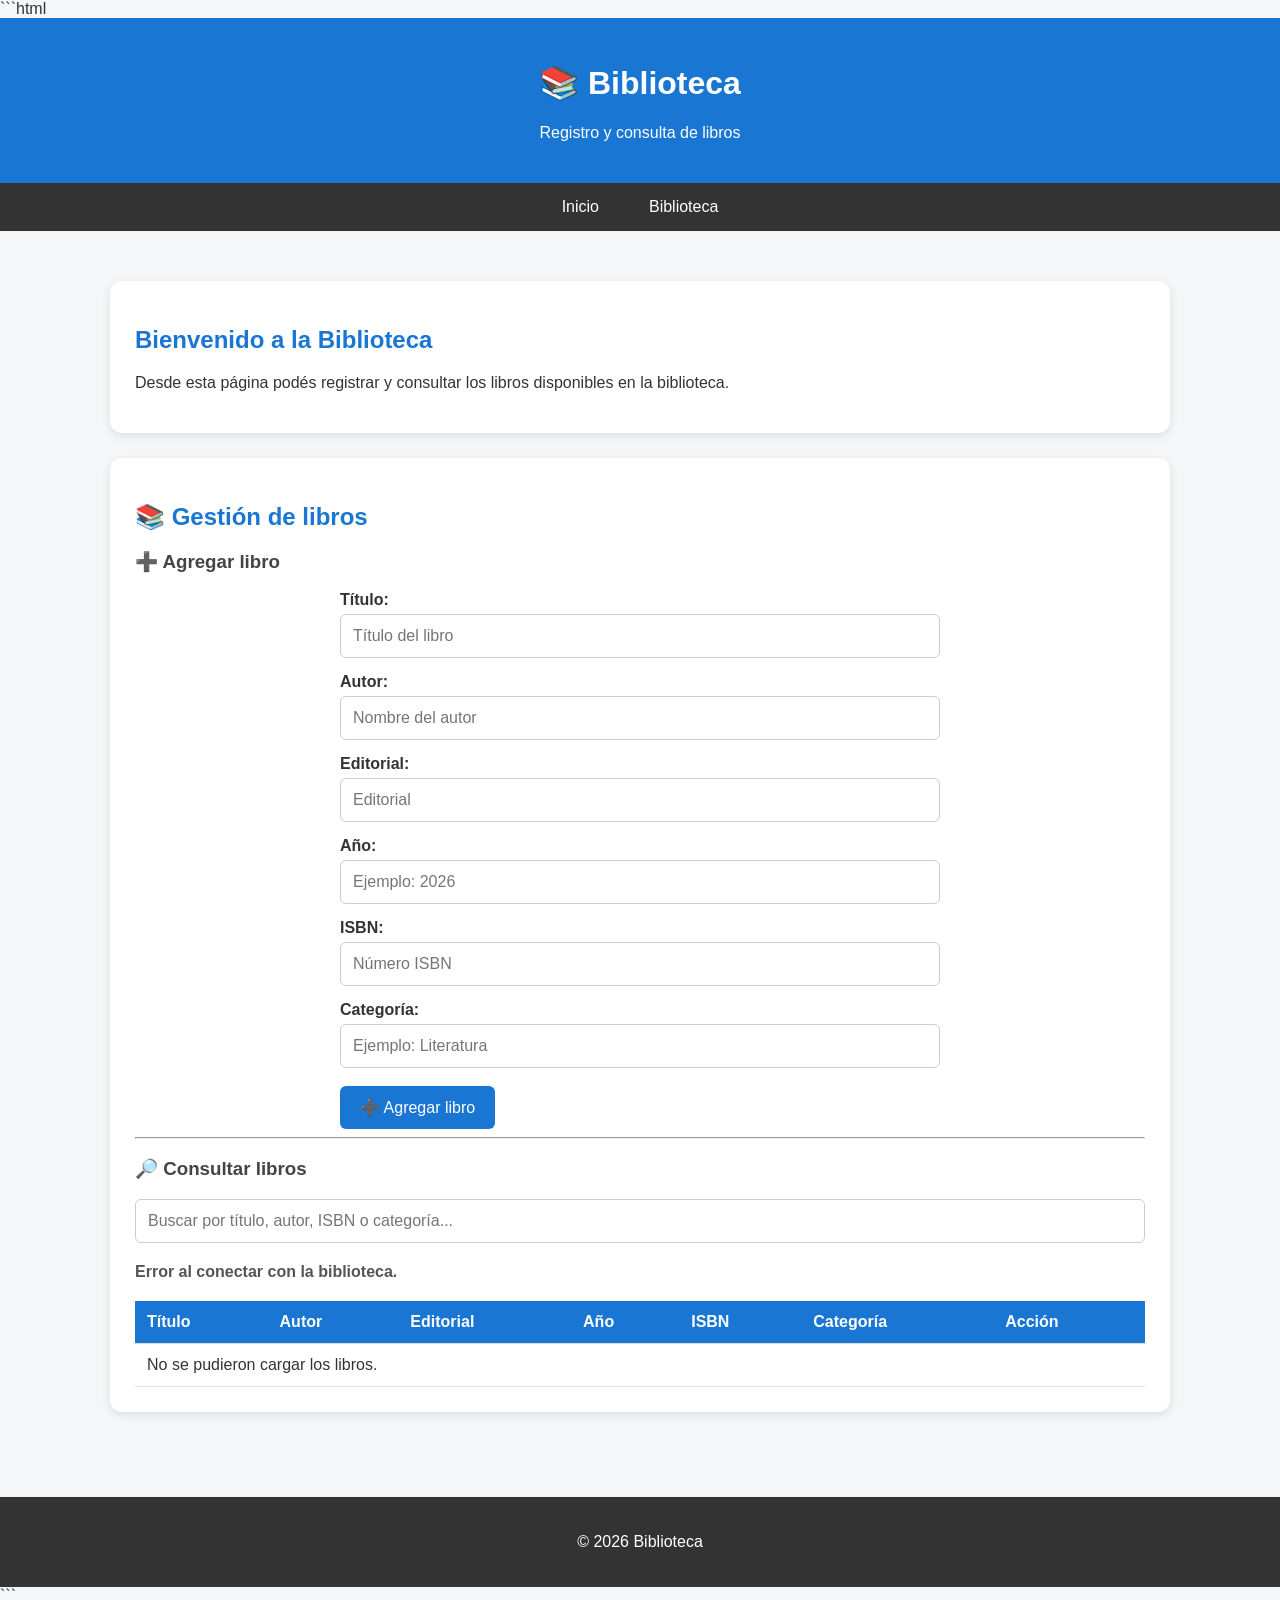
==== index.html @ 030c455c "Add files via upload" ====
﻿```html
<!DOCTYPE html>
<html lang="es">
<head>
    <meta charset="UTF-8">
    <meta name="viewport" content="width=device-width, initial-scale=1.0">

    <title>Biblioteca</title>

    <style>
        * {
            box-sizing: border-box;
        }

        body {
            margin: 0;
            font-family: Arial, sans-serif;
            background-color: #f4f6f8;
            color: #333;
        }

        header {
            background-color: #1976d2;
            color: white;
            text-align: center;
            padding: 25px;
        }

        nav {
            background-color: #333;
            display: flex;
            justify-content: center;
        }

            nav a {
                color: white;
                text-decoration: none;
                padding: 15px 25px;
            }

                nav a:hover {
                    background-color: #1976d2;
                }

        .contenedor {
            max-width: 1100px;
            margin: 30px auto;
            padding: 20px;
        }

        .tarjeta {
            background-color: white;
            padding: 25px;
            margin-bottom: 25px;
            border-radius: 12px;
            box-shadow: 0 3px 10px rgba(0,0,0,0.1);
        }

        h2 {
            color: #1976d2;
        }

        h3 {
            color: #444;
        }

        .formulario {
            max-width: 600px;
            margin: auto;
        }

        label {
            display: block;
            margin-top: 15px;
            margin-bottom: 5px;
            font-weight: bold;
        }

        input {
            width: 100%;
            padding: 12px;
            border: 1px solid #ccc;
            border-radius: 6px;
            font-size: 16px;
        }

        button {
            background-color: #1976d2;
            color: white;
            border: none;
            padding: 12px 20px;
            border-radius: 6px;
            cursor: pointer;
            font-size: 16px;
        }

            button:hover {
                background-color: #125ca5;
            }

        .boton-eliminar {
            background-color: #d32f2f;
            padding: 8px 12px;
            font-size: 14px;
        }

            .boton-eliminar:hover {
                background-color: #b71c1c;
            }

        .buscador {
            margin-bottom: 20px;
        }

        .tabla-contenedor {
            overflow-x: auto;
        }

        table {
            width: 100%;
            border-collapse: collapse;
            margin-top: 20px;
        }

        th,
        td {
            padding: 12px;
            border-bottom: 1px solid #ddd;
            text-align: left;
        }

        th {
            background-color: #1976d2;
            color: white;
        }

        tr:hover {
            background-color: #f5f5f5;
        }

        .cantidad-libros {
            margin-top: 15px;
            font-weight: bold;
            color: #555;
        }

        .cargando {
            text-align: center;
            padding: 20px;
            color: #777;
        }

        .exito {
            margin-top: 15px;
            padding: 12px;
            background-color: #e8f5e9;
            color: #2e7d32;
            border-radius: 6px;
            display: none;
        }

        .error {
            margin-top: 15px;
            padding: 12px;
            background-color: #ffebee;
            color: #c62828;
            border-radius: 6px;
            display: none;
        }

        footer {
            text-align: center;
            background-color: #333;
            color: white;
            padding: 20px;
            margin-top: 40px;
        }

        @media (max-width: 700px) {

            .contenedor {
                padding: 10px;
                margin: 15px auto;
            }

            .tarjeta {
                padding: 18px;
            }

            nav a {
                padding: 12px;
                font-size: 14px;
            }

            table {
                font-size: 14px;
            }

            th,
            td {
                padding: 8px;
            }
        }
    </style>
</head>

<body>

    <header>
        <h1>📚 Biblioteca</h1>
        <p>Registro y consulta de libros</p>
    </header>


    <nav>
        <a href="#inicio">Inicio</a>
        <a href="#biblioteca">Biblioteca</a>
    </nav>


    <div class="contenedor">

        <!-- INICIO -->

        <section id="inicio" class="tarjeta">

            <h2>Bienvenido a la Biblioteca</h2>

            <p>
                Desde esta página podés registrar y consultar
                los libros disponibles en la biblioteca.
            </p>

        </section>


        <!-- BIBLIOTECA -->

        <section id="biblioteca" class="tarjeta">

            <h2>📚 Gestión de libros</h2>


            <!-- AGREGAR LIBRO -->

            <h3>➕ Agregar libro</h3>

            <div class="formulario">

                <label for="tituloLibro">
                    Título:
                </label>

                <input type="text"
                       id="tituloLibro"
                       placeholder="Título del libro">


                <label for="autorLibro">
                    Autor:
                </label>

                <input type="text"
                       id="autorLibro"
                       placeholder="Nombre del autor">


                <label for="editorialLibro">
                    Editorial:
                </label>

                <input type="text"
                       id="editorialLibro"
                       placeholder="Editorial">


                <label for="anioLibro">
                    Año:
                </label>

                <input type="number"
                       id="anioLibro"
                       placeholder="Ejemplo: 2026">


                <label for="isbnLibro">
                    ISBN:
                </label>

                <input type="text"
                       id="isbnLibro"
                       placeholder="Número ISBN">


                <label for="categoriaLibro">
                    Categoría:
                </label>

                <input type="text"
                       id="categoriaLibro"
                       placeholder="Ejemplo: Literatura">


                <br><br>

                <button onclick="agregarLibro()">
                    ➕ Agregar libro
                </button>


                <div id="mensajeBiblioteca"
                     class="exito">
                </div>


                <div id="errorBiblioteca"
                     class="error">
                </div>

            </div>


            <hr>


            <!-- BUSCADOR -->

            <h3>🔎 Consultar libros</h3>

            <div class="buscador">

                <input type="text"
                       id="buscarLibro"
                       placeholder="Buscar por título, autor, ISBN o categoría..."
                       oninput="filtrarLibros()">

            </div>


            <div id="cantidadLibros"
                 class="cantidad-libros">
                Cargando libros...
            </div>


            <!-- TABLA -->

            <div class="tabla-contenedor">

                <table>

                    <thead>

                        <tr>
                            <th>Título</th>
                            <th>Autor</th>
                            <th>Editorial</th>
                            <th>Año</th>
                            <th>ISBN</th>
                            <th>Categoría</th>
                            <th>Acción</th>
                        </tr>

                    </thead>

                    <tbody id="listaLibros">
                    </tbody>

                </table>

            </div>

        </section>

    </div>


    <footer>

        <p>
            © 2026 Biblioteca
        </p>

    </footer>


    <script>

        // =====================================================
        // URL DE GOOGLE APPS SCRIPT
        // =====================================================

        const URL_BIBLIOTECA =
            "https://script.google.com/macros/s/AKfycbyVqvklxitqN0_L9nqdtYWfzWcy10yQnXy9dpsAgQRGYiEiHIGBLdWKhaKzaTRPPxk/exec";


        let libros = [];


        // =====================================================
        // CARGAR LIBROS
        // =====================================================

        async function cargarLibros() {

            const lista =
                document.getElementById("listaLibros");

            const cantidad =
                document.getElementById("cantidadLibros");


            lista.innerHTML =
                '<tr><td colspan="7" class="cargando">Cargando libros...</td></tr>';


            try {

                const respuesta =
                    await fetch(URL_BIBLIOTECA);


                if (!respuesta.ok) {
                    throw new Error("Error de conexión");
                }


                const resultado = await respuesta.json();

                if (!resultado.ok) {
                    throw new Error(resultado.error || "Error al cargar los libros");
                }

                libros = resultado.libros || [];

                mostrarLibros(libros);


            } catch (error) {

                console.error(error);


                lista.innerHTML =
                    '<tr><td colspan="7">No se pudieron cargar los libros.</td></tr>';


                cantidad.textContent =
                    "Error al conectar con la biblioteca.";

            }

        }


        // =====================================================
        // MOSTRAR LIBROS
        // =====================================================

        function mostrarLibros(listaLibros) {

            const lista =
                document.getElementById("listaLibros");

            const cantidad =
                document.getElementById("cantidadLibros");


            lista.innerHTML = "";


            cantidad.textContent =
                "Cantidad de libros: " +
                listaLibros.length;


            if (listaLibros.length === 0) {

                lista.innerHTML =
                    '<tr><td colspan="7">No hay libros registrados.</td></tr>';

                return;
            }


            listaLibros.forEach(function (libro) {

                const fila =
                    document.createElement("tr");


                fila.innerHTML = `

                        <td>${escaparHTML(libro.titulo)}</td>

                        <td>${escaparHTML(libro.autor)}</td>

                        <td>${escaparHTML(libro.editorial)}</td>

                        <td>${escaparHTML(libro.anio)}</td>

                        <td>${escaparHTML(libro.isbn)}</td>

                        <td>${escaparHTML(libro.categoria)}</td>

                        <td>

                            <button
                                class="boton-eliminar"
                                onclick="eliminarLibro('${libro.id}')">

                                🗑️ Eliminar

                            </button>

                        </td>

                    `;


                lista.appendChild(fila);

            });

        }


        // =====================================================
        // BUSCAR
        // =====================================================

        function filtrarLibros() {

            const texto =
                document
                    .getElementById("buscarLibro")
                    .value
                    .toLowerCase()
                    .trim();


            const resultados =
                libros.filter(function (libro) {

                    return (

                        String(libro.titulo)
                            .toLowerCase()
                            .includes(texto)

                        ||

                        String(libro.autor)
                            .toLowerCase()
                            .includes(texto)

                        ||

                        String(libro.isbn)
                            .toLowerCase()
                            .includes(texto)

                        ||

                        String(libro.categoria)
                            .toLowerCase()
                            .includes(texto)

                    );

                });


            mostrarLibros(resultados);

        }


        // =====================================================
        // AGREGAR LIBRO
        // =====================================================

        async function agregarLibro() {

            const titulo =
                document
                    .getElementById("tituloLibro")
                    .value
                    .trim();


            const autor =
                document
                    .getElementById("autorLibro")
                    .value
                    .trim();


            const editorial =
                document
                    .getElementById("editorialLibro")
                    .value
                    .trim();


            const anio =
                document
                    .getElementById("anioLibro")
                    .value
                    .trim();


            const isbn =
                document
                    .getElementById("isbnLibro")
                    .value
                    .trim();


            const categoria =
                document
                    .getElementById("categoriaLibro")
                    .value
                    .trim();


            const mensaje =
                document
                    .getElementById("mensajeBiblioteca");


            const error =
                document
                    .getElementById("errorBiblioteca");


            mensaje.style.display = "none";
            error.style.display = "none";


            if (titulo === "") {

                mostrarErrorBiblioteca(
                    "Ingresá el título del libro."
                );

                return;
            }


            if (autor === "") {

                mostrarErrorBiblioteca(
                    "Ingresá el autor del libro."
                );

                return;
            }


            try {

                const respuesta =
                    await fetch(
                        URL_BIBLIOTECA,
                        {

                            method: "POST",

                            body: JSON.stringify({

                                accion: "agregar",

                                titulo: titulo,

                                autor: autor,

                                editorial: editorial,

                                anio: anio,

                                isbn: isbn,

                                categoria: categoria

                            })

                        }
                    );


                const resultado =
                    await respuesta.json();


                mensaje.textContent =
                    "✅ " +
                    resultado.mensaje;


                mensaje.style.display =
                    "block";


                // Limpiar formulario

                document
                    .getElementById("tituloLibro")
                    .value = "";

                document
                    .getElementById("autorLibro")
                    .value = "";

                document
                    .getElementById("editorialLibro")
                    .value = "";

                document
                    .getElementById("anioLibro")
                    .value = "";

                document
                    .getElementById("isbnLibro")
                    .value = "";

                document
                    .getElementById("categoriaLibro")
                    .value = "";


                // Recargar libros

                await cargarLibros();


            } catch (error) {

                console.error(error);


                mostrarErrorBiblioteca(
                    "No se pudo guardar el libro."
                );

            }

        }


        // =====================================================
        // ELIMINAR LIBRO
        // =====================================================

        async function eliminarLibro(id) {

            const confirmar =
                confirm(
                    "¿Seguro que querés eliminar este libro?"
                );


            if (!confirmar) {
                return;
            }


            try {

                const respuesta =
                    await fetch(
                        URL_BIBLIOTECA,
                        {

                            method: "POST",

                            body: JSON.stringify({

                                accion: "eliminar",

                                id: id

                            })

                        }
                    );


                const resultado =
                    await respuesta.json();


                alert(resultado.mensaje);


                await cargarLibros();


            } catch (error) {

                console.error(error);


                alert(
                    "No se pudo eliminar el libro."
                );

            }

        }


        // =====================================================
        // ERROR
        // =====================================================

        function mostrarErrorBiblioteca(mensaje) {

            const error =
                document
                    .getElementById("errorBiblioteca");


            error.textContent =
                mensaje;


            error.style.display =
                "block";

        }


        // =====================================================
        // EVITAR HTML INDESEADO
        // =====================================================

        function escaparHTML(texto) {

            return String(texto ?? "")
                .replace(/&/g, "&amp;")
                .replace(/</g, "&lt;")
                .replace(/>/g, "&gt;")
                .replace(/"/g, "&quot;")
                .replace(/'/g, "&#039;");

        }


        // =====================================================
        // CARGAR AL ABRIR
        // =====================================================

        cargarLibros();

    </script>

</body>
</html>
```
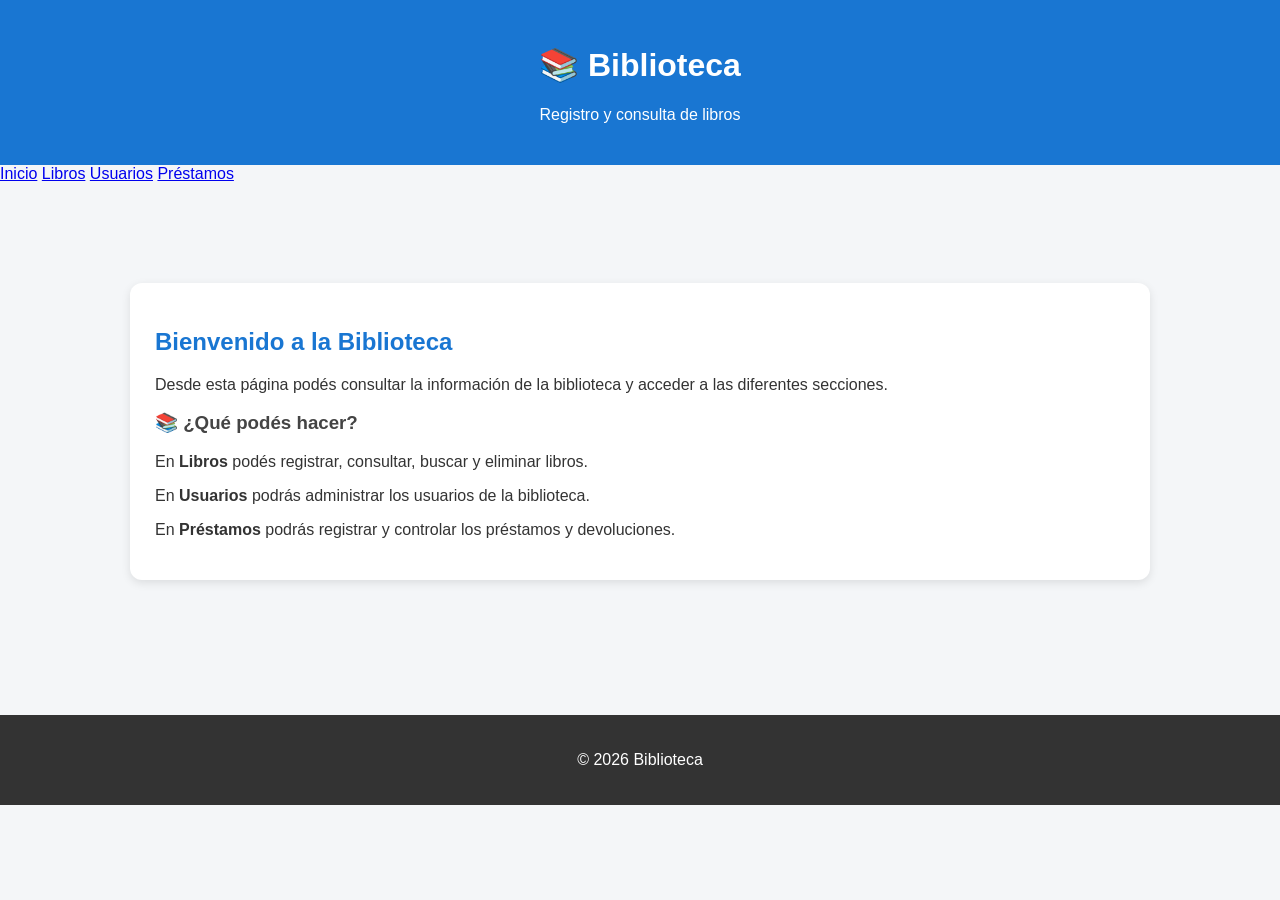
==== commit e4e340a1: "Add files via upload" ====
--- a/index.html
+++ b/index.html
@@ -1,5 +1,4 @@
-﻿```html
-<!DOCTYPE html>
+﻿<!DOCTYPE html>
 <html lang="es">
 <head>
     <meta charset="UTF-8">
@@ -25,22 +24,6 @@
             text-align: center;
             padding: 25px;
         }
-
-        nav {
-            background-color: #333;
-            display: flex;
-            justify-content: center;
-        }
-
-            nav a {
-                color: white;
-                text-decoration: none;
-                padding: 15px 25px;
-            }
-
-                nav a:hover {
-                    background-color: #1976d2;
-                }
 
         .contenedor {
             max-width: 1100px;
@@ -202,6 +185,7 @@
             }
         }
     </style>
+    <link rel="stylesheet" href="css/estilos.css">
 </head>
 
 <body>
@@ -213,164 +197,45 @@
 
 
     <nav>
-        <a href="#inicio">Inicio</a>
-        <a href="#biblioteca">Biblioteca</a>
+        <a href="index.html" class="activo">Inicio</a>
+        <a href="libros.html">Libros</a>
+        <a href="usuarios.html">Usuarios</a>
+        <a href="prestamos.html">Préstamos</a>
     </nav>
 
-
     <div class="contenedor">
 
-        <!-- INICIO -->
-
-        <section id="inicio" class="tarjeta">
-
-            <h2>Bienvenido a la Biblioteca</h2>
-
-            <p>
-                Desde esta página podés registrar y consultar
-                los libros disponibles en la biblioteca.
-            </p>
-
-        </section>
-
-
-        <!-- BIBLIOTECA -->
-
-        <section id="biblioteca" class="tarjeta">
-
-            <h2>📚 Gestión de libros</h2>
-
-
-            <!-- AGREGAR LIBRO -->
-
-            <h3>➕ Agregar libro</h3>
-
-            <div class="formulario">
-
-                <label for="tituloLibro">
-                    Título:
-                </label>
-
-                <input type="text"
-                       id="tituloLibro"
-                       placeholder="Título del libro">
-
-
-                <label for="autorLibro">
-                    Autor:
-                </label>
-
-                <input type="text"
-                       id="autorLibro"
-                       placeholder="Nombre del autor">
-
-
-                <label for="editorialLibro">
-                    Editorial:
-                </label>
-
-                <input type="text"
-                       id="editorialLibro"
-                       placeholder="Editorial">
-
-
-                <label for="anioLibro">
-                    Año:
-                </label>
-
-                <input type="number"
-                       id="anioLibro"
-                       placeholder="Ejemplo: 2026">
-
-
-                <label for="isbnLibro">
-                    ISBN:
-                </label>
-
-                <input type="text"
-                       id="isbnLibro"
-                       placeholder="Número ISBN">
-
-
-                <label for="categoriaLibro">
-                    Categoría:
-                </label>
-
-                <input type="text"
-                       id="categoriaLibro"
-                       placeholder="Ejemplo: Literatura">
-
-
-                <br><br>
-
-                <button onclick="agregarLibro()">
-                    ➕ Agregar libro
-                </button>
-
-
-                <div id="mensajeBiblioteca"
-                     class="exito">
-                </div>
-
-
-                <div id="errorBiblioteca"
-                     class="error">
-                </div>
-
-            </div>
-
-
-            <hr>
-
-
-            <!-- BUSCADOR -->
-
-            <h3>🔎 Consultar libros</h3>
-
-            <div class="buscador">
-
-                <input type="text"
-                       id="buscarLibro"
-                       placeholder="Buscar por título, autor, ISBN o categoría..."
-                       oninput="filtrarLibros()">
-
-            </div>
-
-
-            <div id="cantidadLibros"
-                 class="cantidad-libros">
-                Cargando libros...
-            </div>
-
-
-            <!-- TABLA -->
-
-            <div class="tabla-contenedor">
-
-                <table>
-
-                    <thead>
-
-                        <tr>
-                            <th>Título</th>
-                            <th>Autor</th>
-                            <th>Editorial</th>
-                            <th>Año</th>
-                            <th>ISBN</th>
-                            <th>Categoría</th>
-                            <th>Acción</th>
-                        </tr>
-
-                    </thead>
-
-                    <tbody id="listaLibros">
-                    </tbody>
-
-                </table>
-
-            </div>
-
-        </section>
+        <div class="contenedor">
+
+            <section class="tarjeta">
+
+                <h2>Bienvenido a la Biblioteca</h2>
+
+                <p>
+                    Desde esta página podés consultar la información
+                    de la biblioteca y acceder a las diferentes secciones.
+                </p>
+
+                <h3>📚 ¿Qué podés hacer?</h3>
+
+                <p>
+                    En <strong>Libros</strong> podés registrar, consultar,
+                    buscar y eliminar libros.
+                </p>
+
+                <p>
+                    En <strong>Usuarios</strong> podrás administrar los
+                    usuarios de la biblioteca.
+                </p>
+
+                <p>
+                    En <strong>Préstamos</strong> podrás registrar y
+                    controlar los préstamos y devoluciones.
+                </p>
+
+            </section>
+
+        </div>
 
     </div>
 
@@ -383,478 +248,5 @@
 
     </footer>
 
-
-    <script>
-
-        // =====================================================
-        // URL DE GOOGLE APPS SCRIPT
-        // =====================================================
-
-        const URL_BIBLIOTECA =
-            "https://script.google.com/macros/s/AKfycbyVqvklxitqN0_L9nqdtYWfzWcy10yQnXy9dpsAgQRGYiEiHIGBLdWKhaKzaTRPPxk/exec";
-
-
-        let libros = [];
-
-
-        // =====================================================
-        // CARGAR LIBROS
-        // =====================================================
-
-        async function cargarLibros() {
-
-            const lista =
-                document.getElementById("listaLibros");
-
-            const cantidad =
-                document.getElementById("cantidadLibros");
-
-
-            lista.innerHTML =
-                '<tr><td colspan="7" class="cargando">Cargando libros...</td></tr>';
-
-
-            try {
-
-                const respuesta =
-                    await fetch(URL_BIBLIOTECA);
-
-
-                if (!respuesta.ok) {
-                    throw new Error("Error de conexión");
-                }
-
-
-                const resultado = await respuesta.json();
-
-                if (!resultado.ok) {
-                    throw new Error(resultado.error || "Error al cargar los libros");
-                }
-
-                libros = resultado.libros || [];
-
-                mostrarLibros(libros);
-
-
-            } catch (error) {
-
-                console.error(error);
-
-
-                lista.innerHTML =
-                    '<tr><td colspan="7">No se pudieron cargar los libros.</td></tr>';
-
-
-                cantidad.textContent =
-                    "Error al conectar con la biblioteca.";
-
-            }
-
-        }
-
-
-        // =====================================================
-        // MOSTRAR LIBROS
-        // =====================================================
-
-        function mostrarLibros(listaLibros) {
-
-            const lista =
-                document.getElementById("listaLibros");
-
-            const cantidad =
-                document.getElementById("cantidadLibros");
-
-
-            lista.innerHTML = "";
-
-
-            cantidad.textContent =
-                "Cantidad de libros: " +
-                listaLibros.length;
-
-
-            if (listaLibros.length === 0) {
-
-                lista.innerHTML =
-                    '<tr><td colspan="7">No hay libros registrados.</td></tr>';
-
-                return;
-            }
-
-
-            listaLibros.forEach(function (libro) {
-
-                const fila =
-                    document.createElement("tr");
-
-
-                fila.innerHTML = `
-
-                        <td>${escaparHTML(libro.titulo)}</td>
-
-                        <td>${escaparHTML(libro.autor)}</td>
-
-                        <td>${escaparHTML(libro.editorial)}</td>
-
-                        <td>${escaparHTML(libro.anio)}</td>
-
-                        <td>${escaparHTML(libro.isbn)}</td>
-
-                        <td>${escaparHTML(libro.categoria)}</td>
-
-                        <td>
-
-                            <button
-                                class="boton-eliminar"
-                                onclick="eliminarLibro('${libro.id}')">
-
-                                🗑️ Eliminar
-
-                            </button>
-
-                        </td>
-
-                    `;
-
-
-                lista.appendChild(fila);
-
-            });
-
-        }
-
-
-        // =====================================================
-        // BUSCAR
-        // =====================================================
-
-        function filtrarLibros() {
-
-            const texto =
-                document
-                    .getElementById("buscarLibro")
-                    .value
-                    .toLowerCase()
-                    .trim();
-
-
-            const resultados =
-                libros.filter(function (libro) {
-
-                    return (
-
-                        String(libro.titulo)
-                            .toLowerCase()
-                            .includes(texto)
-
-                        ||
-
-                        String(libro.autor)
-                            .toLowerCase()
-                            .includes(texto)
-
-                        ||
-
-                        String(libro.isbn)
-                            .toLowerCase()
-                            .includes(texto)
-
-                        ||
-
-                        String(libro.categoria)
-                            .toLowerCase()
-                            .includes(texto)
-
-                    );
-
-                });
-
-
-            mostrarLibros(resultados);
-
-        }
-
-
-        // =====================================================
-        // AGREGAR LIBRO
-        // =====================================================
-
-        async function agregarLibro() {
-
-            const titulo =
-                document
-                    .getElementById("tituloLibro")
-                    .value
-                    .trim();
-
-
-            const autor =
-                document
-                    .getElementById("autorLibro")
-                    .value
-                    .trim();
-
-
-            const editorial =
-                document
-                    .getElementById("editorialLibro")
-                    .value
-                    .trim();
-
-
-            const anio =
-                document
-                    .getElementById("anioLibro")
-                    .value
-                    .trim();
-
-
-            const isbn =
-                document
-                    .getElementById("isbnLibro")
-                    .value
-                    .trim();
-
-
-            const categoria =
-                document
-                    .getElementById("categoriaLibro")
-                    .value
-                    .trim();
-
-
-            const mensaje =
-                document
-                    .getElementById("mensajeBiblioteca");
-
-
-            const error =
-                document
-                    .getElementById("errorBiblioteca");
-
-
-            mensaje.style.display = "none";
-            error.style.display = "none";
-
-
-            if (titulo === "") {
-
-                mostrarErrorBiblioteca(
-                    "Ingresá el título del libro."
-                );
-
-                return;
-            }
-
-
-            if (autor === "") {
-
-                mostrarErrorBiblioteca(
-                    "Ingresá el autor del libro."
-                );
-
-                return;
-            }
-
-
-            try {
-
-                const respuesta =
-                    await fetch(
-                        URL_BIBLIOTECA,
-                        {
-
-                            method: "POST",
-
-                            body: JSON.stringify({
-
-                                accion: "agregar",
-
-                                titulo: titulo,
-
-                                autor: autor,
-
-                                editorial: editorial,
-
-                                anio: anio,
-
-                                isbn: isbn,
-
-                                categoria: categoria
-
-                            })
-
-                        }
-                    );
-
-
-                const resultado =
-                    await respuesta.json();
-
-
-                mensaje.textContent =
-                    "✅ " +
-                    resultado.mensaje;
-
-
-                mensaje.style.display =
-                    "block";
-
-
-                // Limpiar formulario
-
-                document
-                    .getElementById("tituloLibro")
-                    .value = "";
-
-                document
-                    .getElementById("autorLibro")
-                    .value = "";
-
-                document
-                    .getElementById("editorialLibro")
-                    .value = "";
-
-                document
-                    .getElementById("anioLibro")
-                    .value = "";
-
-                document
-                    .getElementById("isbnLibro")
-                    .value = "";
-
-                document
-                    .getElementById("categoriaLibro")
-                    .value = "";
-
-
-                // Recargar libros
-
-                await cargarLibros();
-
-
-            } catch (error) {
-
-                console.error(error);
-
-
-                mostrarErrorBiblioteca(
-                    "No se pudo guardar el libro."
-                );
-
-            }
-
-        }
-
-
-        // =====================================================
-        // ELIMINAR LIBRO
-        // =====================================================
-
-        async function eliminarLibro(id) {
-
-            const confirmar =
-                confirm(
-                    "¿Seguro que querés eliminar este libro?"
-                );
-
-
-            if (!confirmar) {
-                return;
-            }
-
-
-            try {
-
-                const respuesta =
-                    await fetch(
-                        URL_BIBLIOTECA,
-                        {
-
-                            method: "POST",
-
-                            body: JSON.stringify({
-
-                                accion: "eliminar",
-
-                                id: id
-
-                            })
-
-                        }
-                    );
-
-
-                const resultado =
-                    await respuesta.json();
-
-
-                alert(resultado.mensaje);
-
-
-                await cargarLibros();
-
-
-            } catch (error) {
-
-                console.error(error);
-
-
-                alert(
-                    "No se pudo eliminar el libro."
-                );
-
-            }
-
-        }
-
-
-        // =====================================================
-        // ERROR
-        // =====================================================
-
-        function mostrarErrorBiblioteca(mensaje) {
-
-            const error =
-                document
-                    .getElementById("errorBiblioteca");
-
-
-            error.textContent =
-                mensaje;
-
-
-            error.style.display =
-                "block";
-
-        }
-
-
-        // =====================================================
-        // EVITAR HTML INDESEADO
-        // =====================================================
-
-        function escaparHTML(texto) {
-
-            return String(texto ?? "")
-                .replace(/&/g, "&amp;")
-                .replace(/</g, "&lt;")
-                .replace(/>/g, "&gt;")
-                .replace(/"/g, "&quot;")
-                .replace(/'/g, "&#039;");
-
-        }
-
-
-        // =====================================================
-        // CARGAR AL ABRIR
-        // =====================================================
-
-        cargarLibros();
-
-    </script>
-
 </body>
-</html>
-```
+</html>
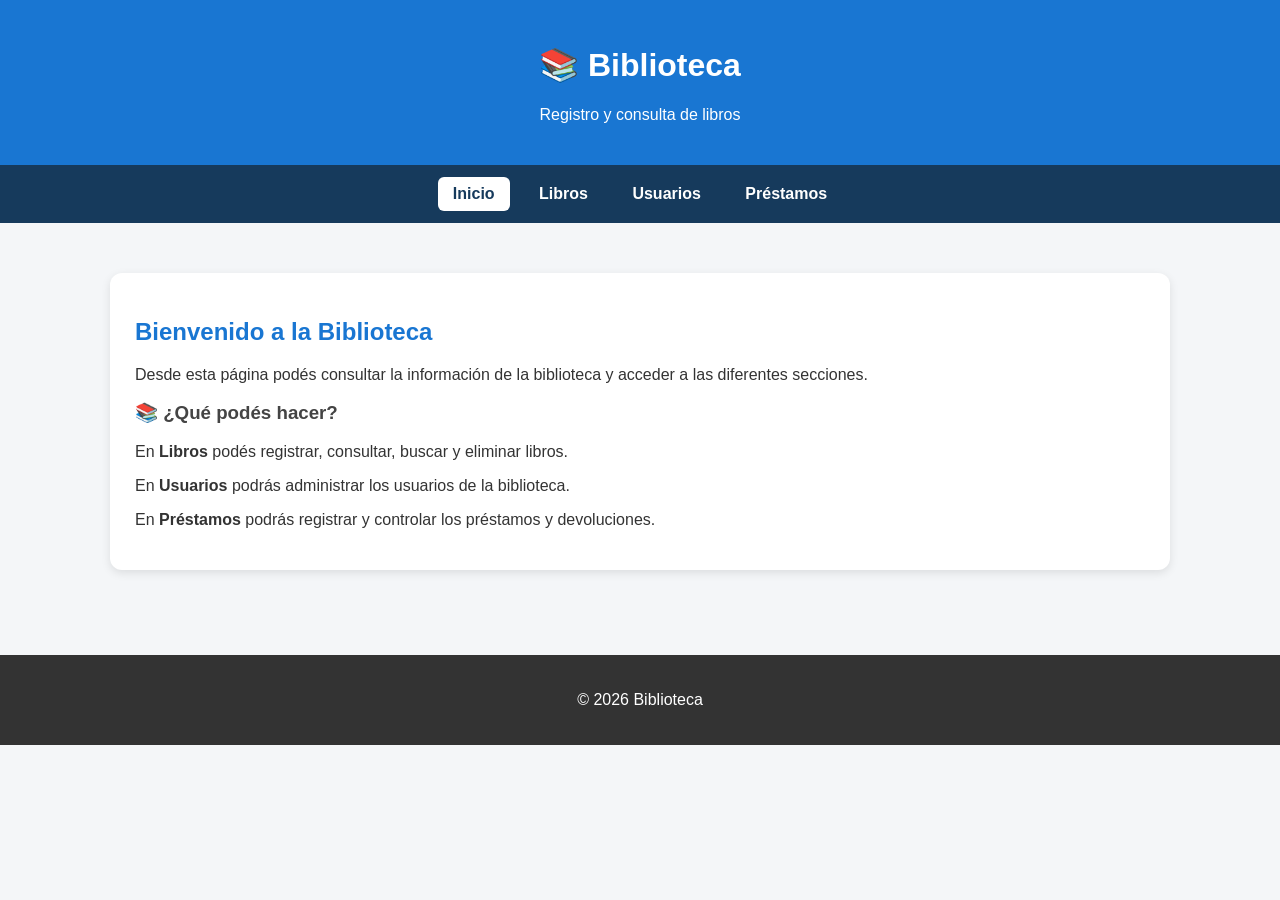
==== commit bc40c6db: "Add files via upload" ====
--- a/index.html
+++ b/index.html
@@ -205,40 +205,35 @@
 
     <div class="contenedor">
 
-        <div class="contenedor">
-
-            <section class="tarjeta">
-
-                <h2>Bienvenido a la Biblioteca</h2>
-
-                <p>
-                    Desde esta página podés consultar la información
-                    de la biblioteca y acceder a las diferentes secciones.
-                </p>
-
-                <h3>📚 ¿Qué podés hacer?</h3>
-
-                <p>
-                    En <strong>Libros</strong> podés registrar, consultar,
-                    buscar y eliminar libros.
-                </p>
-
-                <p>
-                    En <strong>Usuarios</strong> podrás administrar los
-                    usuarios de la biblioteca.
-                </p>
-
-                <p>
-                    En <strong>Préstamos</strong> podrás registrar y
-                    controlar los préstamos y devoluciones.
-                </p>
-
-            </section>
-
-        </div>
+        <section class="tarjeta">
+
+            <h2>Bienvenido a la Biblioteca</h2>
+
+            <p>
+                Desde esta página podés consultar la información
+                de la biblioteca y acceder a las diferentes secciones.
+            </p>
+
+            <h3>📚 ¿Qué podés hacer?</h3>
+
+            <p>
+                En <strong>Libros</strong> podés registrar, consultar,
+                buscar y eliminar libros.
+            </p>
+
+            <p>
+                En <strong>Usuarios</strong> podrás administrar los
+                usuarios de la biblioteca.
+            </p>
+
+            <p>
+                En <strong>Préstamos</strong> podrás registrar y
+                controlar los préstamos y devoluciones.
+            </p>
+
+        </section>
 
     </div>
-
 
     <footer>
 
--- a/css/estilos.css
+++ b/css/estilos.css
@@ -0,0 +1,24 @@
+nav {
+    background-color: #163a5c;
+    padding: 12px;
+    text-align: center;
+}
+
+    nav a {
+        display: inline-block;
+        color: white;
+        text-decoration: none;
+        margin: 0 5px;
+        padding: 8px 15px;
+        border-radius: 6px;
+        font-weight: bold;
+    }
+
+        nav a:hover {
+            background-color: rgba(255, 255, 255, 0.15);
+        }
+
+        nav a.activo {
+            background-color: white;
+            color: #163a5c;
+        }
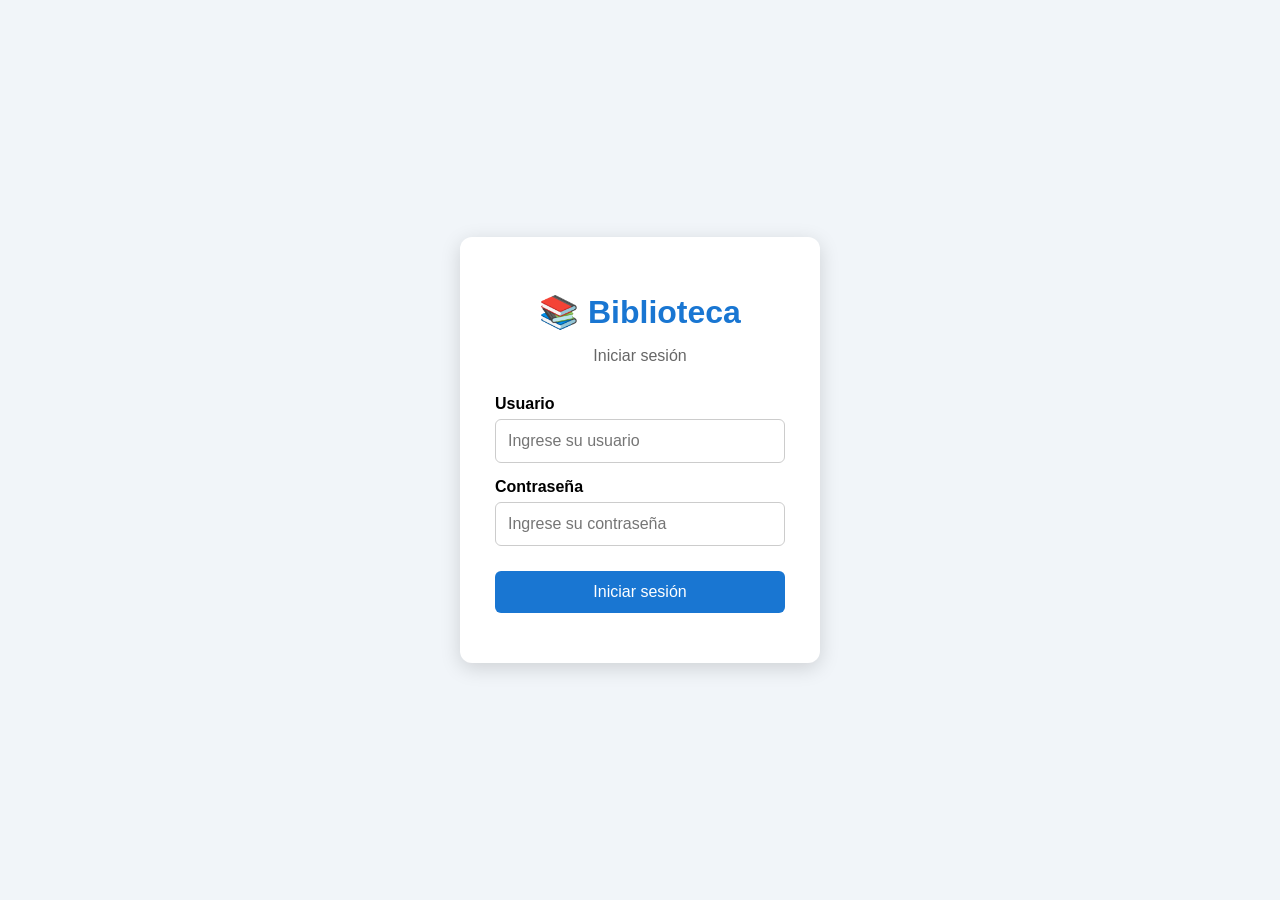
==== commit 58d1b4cc: "Add files via upload" ====
--- a/index.html
+++ b/index.html
@@ -189,12 +189,43 @@
 </head>
 
 <body>
+    <script>
+        const usuarioSistema = localStorage.getItem("usuarioSistema");
+
+        if (!usuarioSistema) {
+            window.location.href = "login.html";
+        }
+    </script>
+    <div id="usuarioLogueado" style="
+    position: absolute;
+    top: 15px;
+    right: 20px;
+    background: #f1f5f9;
+    padding: 10px 15px;
+    border-radius: 8px;
+    font-size: 14px;
+    display: flex;
+    align-items: center;
+    gap: 12px;
+">
+        <span id="datosUsuario"></span>
+
+        <button onclick="cerrarSesion()" style="
+        border: none;
+        background: #dc3545;
+        color: white;
+        padding: 7px 12px;
+        border-radius: 6px;
+        cursor: pointer;
+    ">
+            Cerrar sesión
+        </button>
+    </div>
 
     <header>
         <h1>📚 Biblioteca</h1>
         <p>Registro y consulta de libros</p>
     </header>
-
 
     <nav>
         <a href="index.html" class="activo">Inicio</a>
@@ -242,6 +273,21 @@
         </p>
 
     </footer>
-
+    <script>
+        const datosUsuario = JSON.parse(
+            localStorage.getItem("usuarioSistema")
+        );
+
+        if (datosUsuario) {
+            document.getElementById("datosUsuario").innerHTML =
+                "👤 <strong>" + datosUsuario.nombre + "</strong>" +
+                " · " + datosUsuario.rol;
+        }
+
+        function cerrarSesion() {
+            localStorage.removeItem("usuarioSistema");
+            window.location.href = "login.html";
+        }
+    </script>
 </body>
 </html>
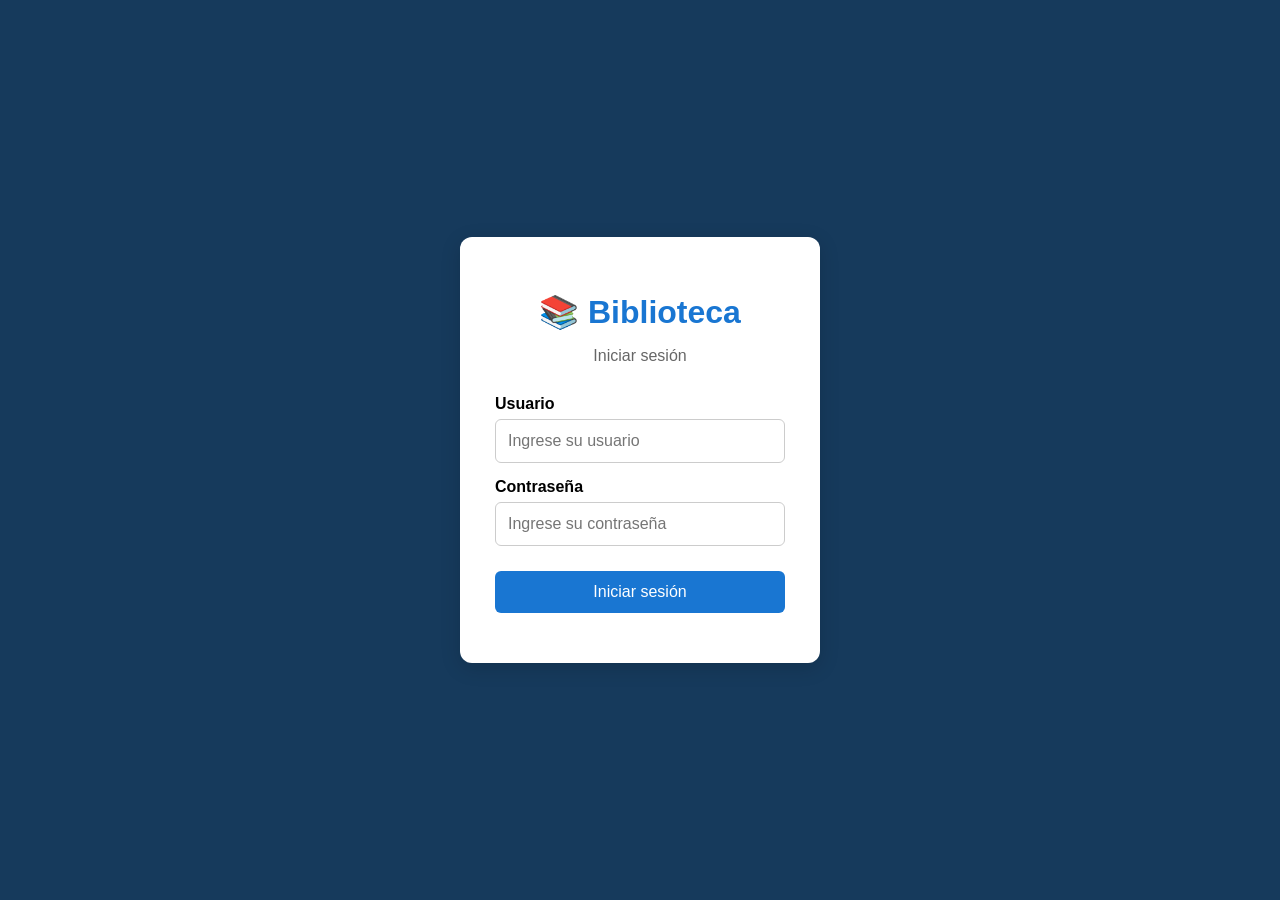
==== commit 3e4e1996: "Add files via upload" ====
--- a/index.html
+++ b/index.html
@@ -1,4 +1,5 @@
 ﻿<!DOCTYPE html>
+
 <html lang="es">
 <head>
     <meta charset="UTF-8">
@@ -7,6 +8,11 @@
     <title>Biblioteca</title>
 
     <style>
+
+        .ocultar-no-admin {
+            display: none;
+        }
+
         * {
             box-sizing: border-box;
         }
@@ -19,10 +25,10 @@
         }
 
         header {
-            background-color: #1976d2;
+            background-color: #1f4e79;
             color: white;
             text-align: center;
-            padding: 25px;
+            padding: 20px;
         }
 
         .contenedor {
@@ -40,115 +46,11 @@
         }
 
         h2 {
-            color: #1976d2;
+            color: #1f4e79;
         }
 
         h3 {
             color: #444;
-        }
-
-        .formulario {
-            max-width: 600px;
-            margin: auto;
-        }
-
-        label {
-            display: block;
-            margin-top: 15px;
-            margin-bottom: 5px;
-            font-weight: bold;
-        }
-
-        input {
-            width: 100%;
-            padding: 12px;
-            border: 1px solid #ccc;
-            border-radius: 6px;
-            font-size: 16px;
-        }
-
-        button {
-            background-color: #1976d2;
-            color: white;
-            border: none;
-            padding: 12px 20px;
-            border-radius: 6px;
-            cursor: pointer;
-            font-size: 16px;
-        }
-
-            button:hover {
-                background-color: #125ca5;
-            }
-
-        .boton-eliminar {
-            background-color: #d32f2f;
-            padding: 8px 12px;
-            font-size: 14px;
-        }
-
-            .boton-eliminar:hover {
-                background-color: #b71c1c;
-            }
-
-        .buscador {
-            margin-bottom: 20px;
-        }
-
-        .tabla-contenedor {
-            overflow-x: auto;
-        }
-
-        table {
-            width: 100%;
-            border-collapse: collapse;
-            margin-top: 20px;
-        }
-
-        th,
-        td {
-            padding: 12px;
-            border-bottom: 1px solid #ddd;
-            text-align: left;
-        }
-
-        th {
-            background-color: #1976d2;
-            color: white;
-        }
-
-        tr:hover {
-            background-color: #f5f5f5;
-        }
-
-        .cantidad-libros {
-            margin-top: 15px;
-            font-weight: bold;
-            color: #555;
-        }
-
-        .cargando {
-            text-align: center;
-            padding: 20px;
-            color: #777;
-        }
-
-        .exito {
-            margin-top: 15px;
-            padding: 12px;
-            background-color: #e8f5e9;
-            color: #2e7d32;
-            border-radius: 6px;
-            display: none;
-        }
-
-        .error {
-            margin-top: 15px;
-            padding: 12px;
-            background-color: #ffebee;
-            color: #c62828;
-            border-radius: 6px;
-            display: none;
         }
 
         footer {
@@ -174,28 +76,31 @@
                 padding: 12px;
                 font-size: 14px;
             }
-
-            table {
-                font-size: 14px;
-            }
-
-            th,
-            td {
-                padding: 8px;
-            }
         }
     </style>
+
     <link rel="stylesheet" href="css/estilos.css">
+
 </head>
 
 <body>
+
+    <!-- VERIFICAR SESIÓN -->
+
     <script>
-        const usuarioSistema = localStorage.getItem("usuarioSistema");
-
-        if (!usuarioSistema) {
-            window.location.href = "login.html";
-        }
+
+            const usuarioSistema =
+                localStorage.getItem("usuarioSistema");
+
+            if (!usuarioSistema) {
+                window.location.href = "login.html";
+            }
+
     </script>
+
+
+    <!-- USUARIO LOGUEADO -->
+
     <div id="usuarioLogueado" style="
     position: absolute;
     top: 15px;
@@ -208,6 +113,7 @@
     align-items: center;
     gap: 12px;
 ">
+
         <span id="datosUsuario"></span>
 
         <button onclick="cerrarSesion()" style="
@@ -220,19 +126,49 @@
     ">
             Cerrar sesión
         </button>
+
     </div>
 
+
+    <!-- ENCABEZADO -->
+
     <header>
+
         <h1>📚 Biblioteca</h1>
+
         <p>Registro y consulta de libros</p>
+
     </header>
 
+
+    <!-- MENÚ -->
+
     <nav>
-        <a href="index.html" class="activo">Inicio</a>
-        <a href="libros.html">Libros</a>
-        <a href="usuarios.html">Usuarios</a>
-        <a href="prestamos.html">Préstamos</a>
+
+        <a href="index.html" class="activo">
+            Inicio
+        </a>
+
+        <a href="libros.html">
+            Libros
+        </a>
+
+        <a href="usuarios.html"
+           id="menuUsuarios"
+           class="ocultar-no-admin">
+            Usuarios
+        </a>
+
+        <a href="prestamos.html"
+           id="menuPrestamos"
+           class="ocultar-no-admin">
+            Préstamos
+        </a>
+
     </nav>
+
+
+    <!-- CONTENIDO -->
 
     <div class="contenedor">
 
@@ -245,26 +181,38 @@
                 de la biblioteca y acceder a las diferentes secciones.
             </p>
 
+
             <h3>📚 ¿Qué podés hacer?</h3>
 
             <p>
-                En <strong>Libros</strong> podés registrar, consultar,
-                buscar y eliminar libros.
+                En <strong>Libros</strong> podés consultar la
+                información disponible en la biblioteca.
             </p>
 
-            <p>
+
+            <!-- TEXTO SOLO PARA ADMINISTRADOR -->
+
+            <p id="textoUsuarios">
+
                 En <strong>Usuarios</strong> podrás administrar los
                 usuarios de la biblioteca.
+
             </p>
 
-            <p>
+
+            <p id="textoPrestamos">
+
                 En <strong>Préstamos</strong> podrás registrar y
                 controlar los préstamos y devoluciones.
+
             </p>
 
         </section>
 
     </div>
+
+
+    <!-- PIE -->
 
     <footer>
 
@@ -273,21 +221,129 @@
         </p>
 
     </footer>
+
+
+    <!-- JAVASCRIPT -->
+
     <script>
-        const datosUsuario = JSON.parse(
-            localStorage.getItem("usuarioSistema")
-        );
-
-        if (datosUsuario) {
-            document.getElementById("datosUsuario").innerHTML =
-                "👤 <strong>" + datosUsuario.nombre + "</strong>" +
-                " · " + datosUsuario.rol;
-        }
-
-        function cerrarSesion() {
-            localStorage.removeItem("usuarioSistema");
-            window.location.href = "login.html";
-        }
+
+            // ==========================================
+            // DATOS DEL USUARIO
+            // ==========================================
+
+const datosUsuario = JSON.parse(
+    localStorage.getItem("usuarioSistema") || "{}"
+);
+
+
+            if (!datosUsuario) {
+
+                window.location.href = "login.html";
+
+            } else {
+
+                // Mostrar usuario y rol
+
+                const elementoDatosUsuario =
+                    document.getElementById("datosUsuario");
+
+                if (elementoDatosUsuario) {
+
+                    elementoDatosUsuario.innerHTML =
+                        "👤 <strong>" +
+                        datosUsuario.nombre +
+                        "</strong>" +
+                        " · " +
+                        datosUsuario.rol;
+
+                }
+
+                // Obtener rol
+
+                const rolActual =
+                    String(datosUsuario.rol || "")
+                        .trim()
+                        .toLowerCase();
+
+
+                console.log(
+                    "ROL ACTUAL:",
+                    rolActual
+                );
+
+
+                // ==========================================
+                // MENÚ USUARIOS
+                // Solo Administrador
+                // ==========================================
+
+                const menuUsuarios =
+                    document.getElementById("menuUsuarios");
+
+
+                if (
+                    rolActual === "administrador" ||
+                    rolActual === "admin"
+                ) {
+
+                    if (menuUsuarios) {
+
+                        menuUsuarios.classList.remove(
+                            "ocultar-no-admin"
+                        );
+
+                    }
+
+                }
+
+
+                // ==========================================
+                // MENÚ PRÉSTAMOS
+                // Administrador + Bibliotecario
+                // ==========================================
+
+                const menuPrestamos =
+                    document.getElementById("menuPrestamos");
+
+
+                if (
+                    rolActual === "administrador" ||
+                    rolActual === "admin" ||
+                    rolActual === "bibliotecario"
+                ) {
+
+                    if (menuPrestamos) {
+
+                        menuPrestamos.classList.remove(
+                            "ocultar-no-admin"
+                        );
+
+                    }
+
+                }
+
+            }
+
+
+            // ==========================================
+            // CERRAR SESIÓN
+            // ==========================================
+
+            function cerrarSesion() {
+
+                console.log(
+                    "CERRANDO SESIÓN..."
+                );
+
+                localStorage.removeItem(
+                    "usuarioSistema"
+                );
+
+                window.location.href =
+                    "login.html";
+
+            }
+
     </script>
 </body>
-</html>+</html>
